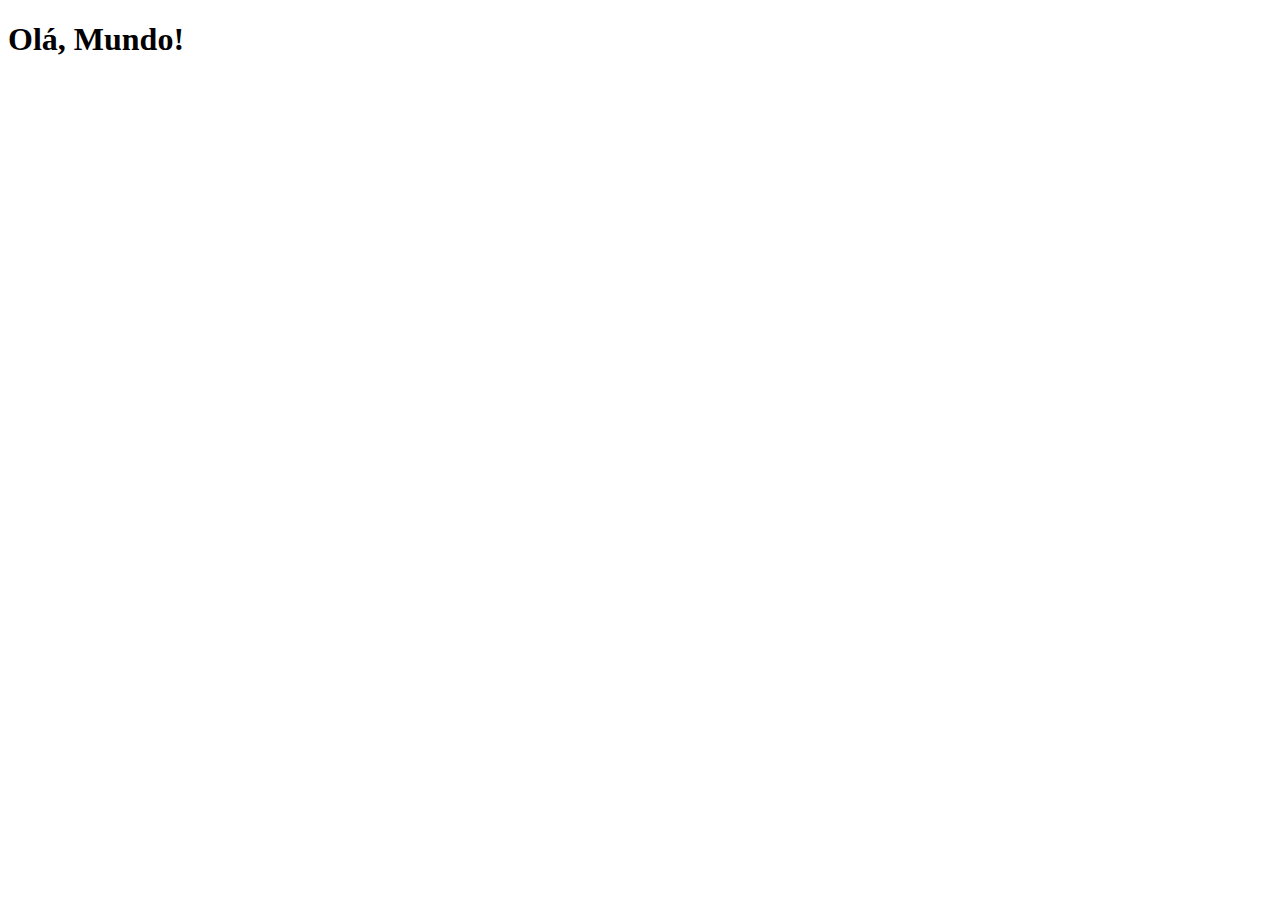
==== index.html @ 302cca05 "Criei a página principal" ====
<!DOCTYPE html>
<html lang="pt-br">
<head>
    <meta charset="UTF-8">
    <meta name="viewport" content="width=device-width, initial-scale=1.0">
    <link rel="shortcut icon" href="favicon.ico" type="image/x-icon">
    <title>Projeto Redes Sociais</title>
</head>
<body>
    <h1>Olá, Mundo!</h1>
</body>
</html>
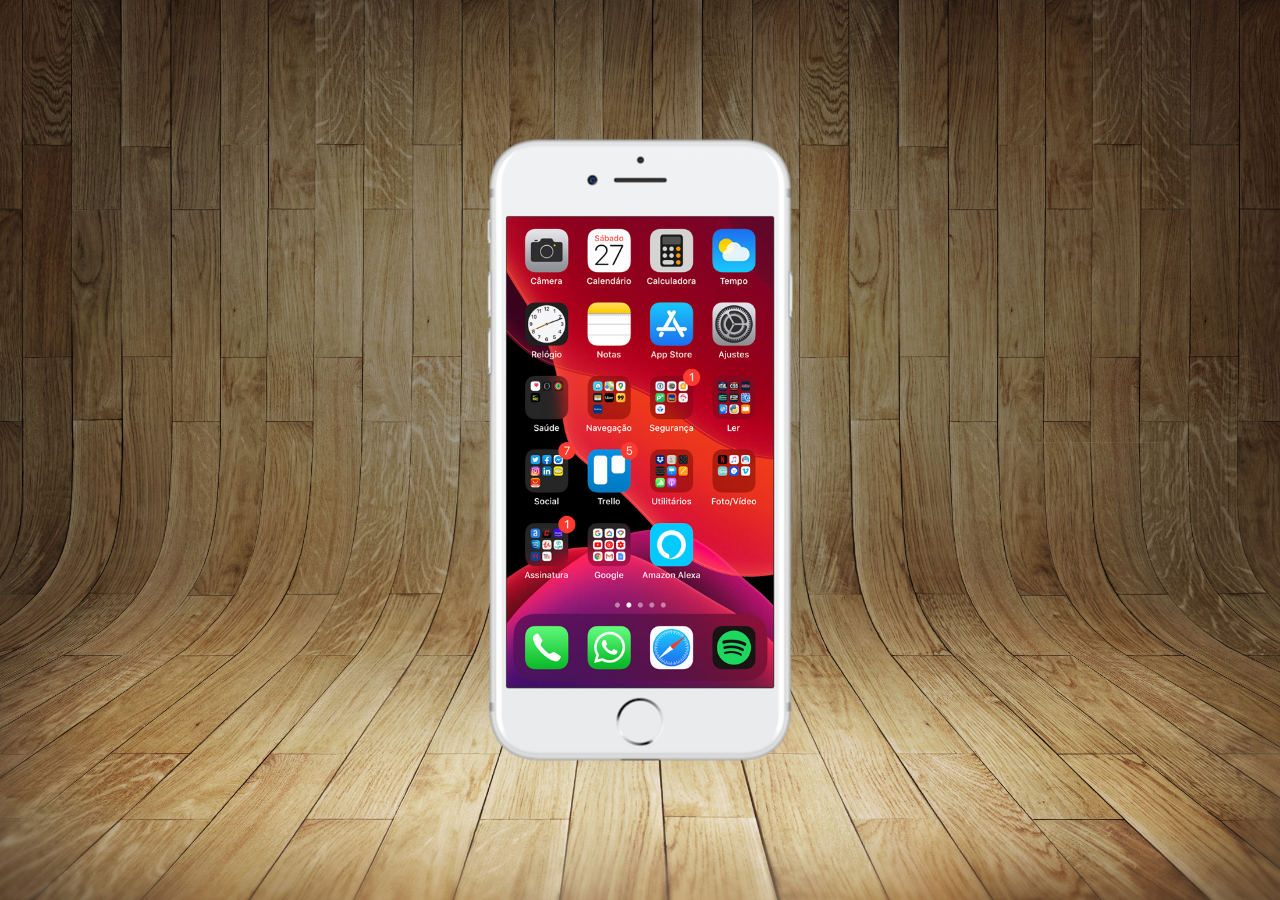
==== commit ecb829be: "Home" ====
--- a/index.html
+++ b/index.html
@@ -5,8 +5,19 @@
     <meta name="viewport" content="width=device-width, initial-scale=1.0">
     <link rel="shortcut icon" href="favicon.ico" type="image/x-icon">
     <title>Projeto Redes Sociais</title>
+    <link rel="stylesheet" href="estilos/style.css">
 </head>
 <body>
-    <h1>Olá, Mundo!</h1>
+    <main>
+        <section id="telefone">
+
+            <iframe src="home.html" name="tela" id="tela" frameborder="0"></iframe>
+
+        </section>
+
+        <section id="redes-sociais">
+
+        </section>
+    </main>
 </body>
 </html>--- a/estilos/style.css
+++ b/estilos/style.css
@@ -0,0 +1,43 @@
+@charset "UTF-8";
+
+* {
+    margin: 0px;
+    padding: 0px;
+    font-family: Arial, Helvetica, sans-serif;
+}
+
+html, body {
+    height: 100vh;
+    width: 100vw;
+    background-color: black;
+}
+
+body {
+    background: url('../imagens/fundo-madeira.jpg') no-repeat top center;
+    background-size: cover;
+    background-attachment: fixed;
+}
+
+main {
+    height: 100vh;
+    position: relative;
+}
+
+section#telefone {
+    position: absolute;
+    top: 50%;
+    left: 50%;
+    transform: translate(-50%, -50%);
+
+    height: 627px;
+    width: 311px;
+    background: url('../imagens/frame-iphone.png') no-repeat;
+}
+
+iframe#tela {
+    position: relative;
+    top: 80px;
+    left: 22px;
+    width: 267px;
+    height: 471px;
+}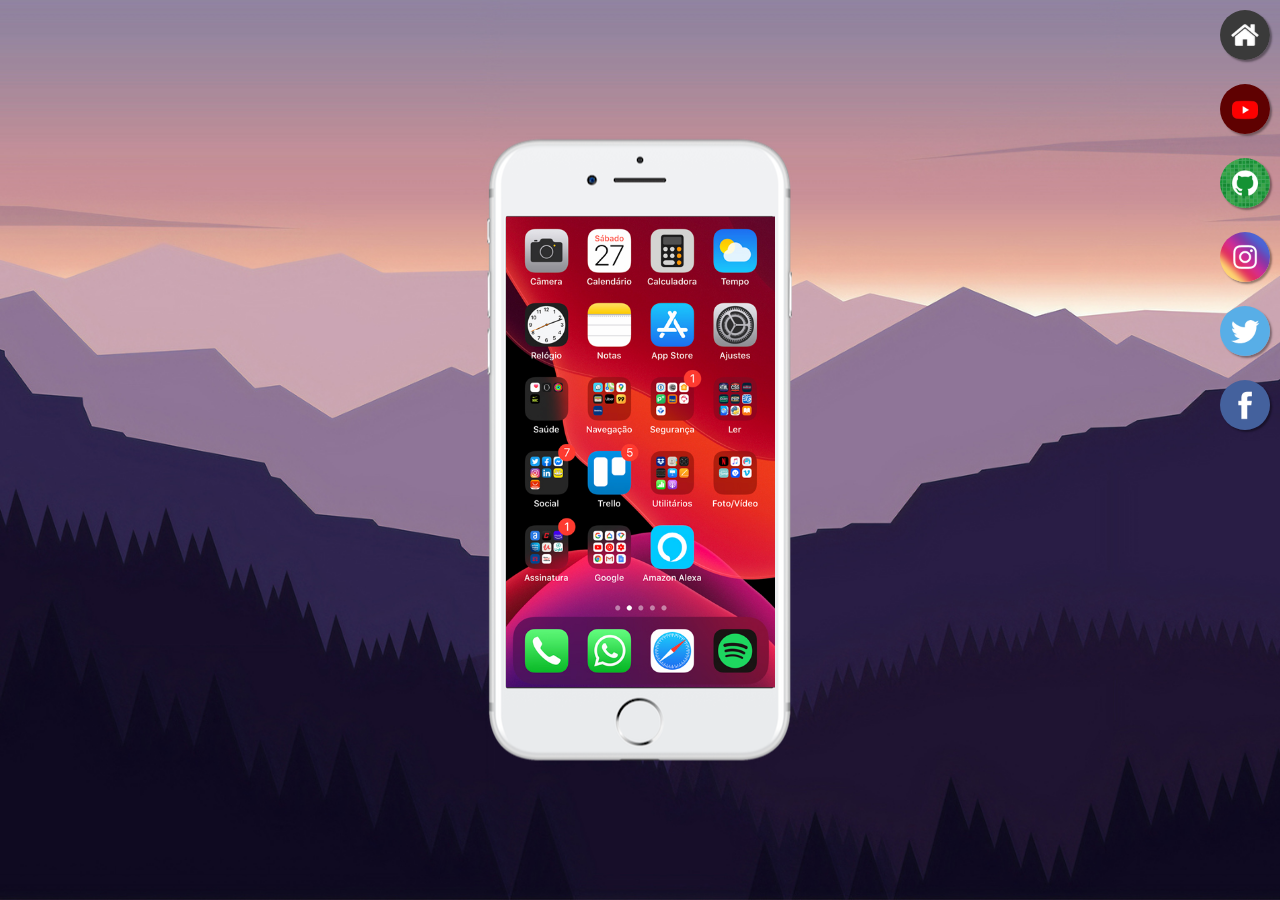
==== commit 80a6e45f: "Colocando as páginas" ====
--- a/index.html
+++ b/index.html
@@ -11,12 +11,45 @@
     <main>
         <section id="telefone">
 
-            <iframe src="home.html" name="tela" id="tela" frameborder="0"></iframe>
+            <iframe src="home.html" name="tela" id="tela" frameborder="0">
+
+                <p>Seu navegador não e compativel com iframes.</p>
+
+            </iframe>
 
         </section>
 
         <section id="redes-sociais">
+            <a href="home.html" target="tela">
 
+                <img src="imagens/logo-home.jpg" alt="Home">
+
+            </a> <br>
+            <a href="youtube.html" target="tela">
+
+                <img src="imagens/logo-youtube.jpg" alt="YouTube">
+
+            </a> <br>
+            <a href="github.html" target="tela">
+
+                <img src="imagens/logo-github.jpg" alt="GitHub">
+
+            </a> <br>
+            <a href="instagram.html" target="tela">
+
+                <img src="imagens/logo-instagram.jpg" alt="Instagram">
+                
+            </a> <br>
+            <a href="#" target="tela">
+
+                <img src="imagens/logo-twitter.jpg" alt="Twitter">
+                
+            </a> <br>
+            <a href="#" target="tela">
+
+                <img src="imagens/logo-facebook.jpg" alt="Facebook">
+
+            </a>
         </section>
     </main>
 </body>
--- a/estilos/style.css
+++ b/estilos/style.css
@@ -13,7 +13,7 @@
 }
 
 body {
-    background: url('../imagens/fundo-madeira.jpg') no-repeat top center;
+    background: url('../imagens/minimal-landscape-4k-ro-1920x1080.jpg') no-repeat top center;
     background-size: cover;
     background-attachment: fixed;
 }
@@ -30,14 +30,33 @@
     transform: translate(-50%, -50%);
 
     height: 627px;
-    width: 311px;
+    width: 312px;
     background: url('../imagens/frame-iphone.png') no-repeat;
+}
+
+section#redes-sociais img {
+    width: 50px;
+    margin: 10px;
+    border-radius: 50%;
+    box-shadow: 2px 2px 2px rgba(0, 0, 0, 0.384);
+    box-sizing: border-box;
+}
+
+section#redes-sociais img:hover {
+    border: 3px solid rgba(255, 255, 255, 0.61);
+    transform: translate(-2px, -2px);
+    box-shadow: 5px 5px 10px rgba(0, 0, 0, 0.589);
+    transition: transform 0.5s,;
+}
+
+section#redes-sociais {
+    text-align: right;
 }
 
 iframe#tela {
     position: relative;
     top: 80px;
     left: 22px;
-    width: 267px;
+    width: 269px;
     height: 471px;
 }